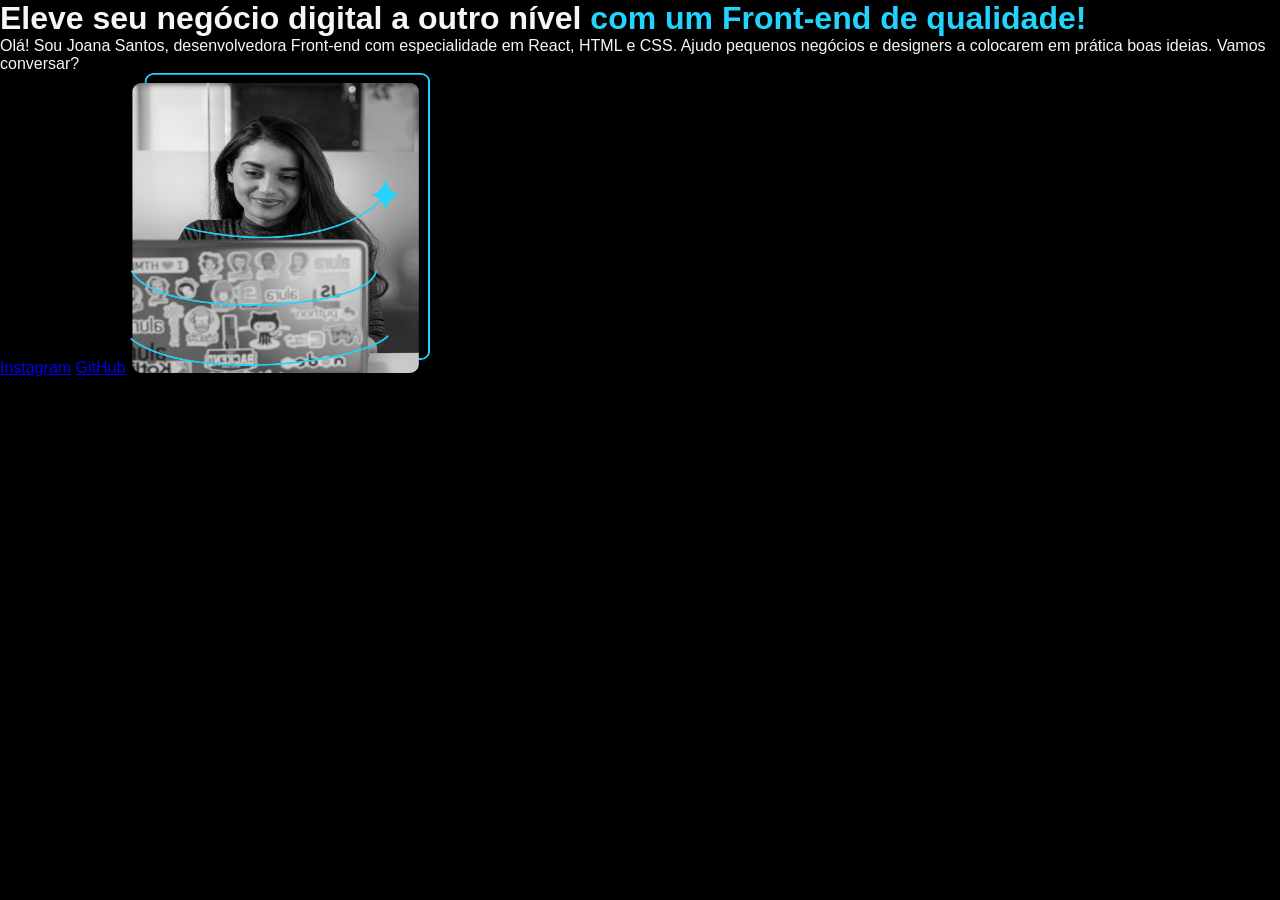
==== index.html @ 0d83ea38 "commit inicial" ====
<!DOCTYPE html>
<html lang="pt-BR">
<head>
    <meta charset="UTF-8">
    <meta http-equiv="X-UA-Compatible" content="IE=edge">
    <meta name="viewport" content="width=device-width, initial-scale=1.0">
    <title>Portfolio</title>
    <link rel="stylesheet" href="./style.css">
</head>
<body>
    <header>

    </header>
    <main>
        <h1>Eleve seu negócio digital a outro nível <strong class="titulo-destaque">com um Front-end de qualidade!            
        </strong></h1>
        <p>Olá! Sou Joana Santos, desenvolvedora Front-end com especialidade em React, HTML e CSS. Ajudo pequenos negócios e designers a colocarem em prática boas ideias. Vamos conversar?
        </p>
        <a href="https://instagram.com/sirtoli">Instagram</a>
        <a href="https://github.com/dss84">GitHub</a>
        <img src="./imagem.png" alt="Imagem de Joana Santos" width="300" height="300">
    </main>
    <footer>

    </footer>
</body>
</html>
---- style.css ----
* {
    margin: 0;
    padding: 0;
    box-sizing: border-box;
}

body {
    height: 100vh;
    background-color: black;
    color: #f6f6f6;
    font-family: Arial, sans-serif;
}

.titulo-destaque {
    color: #22D4FD;
}
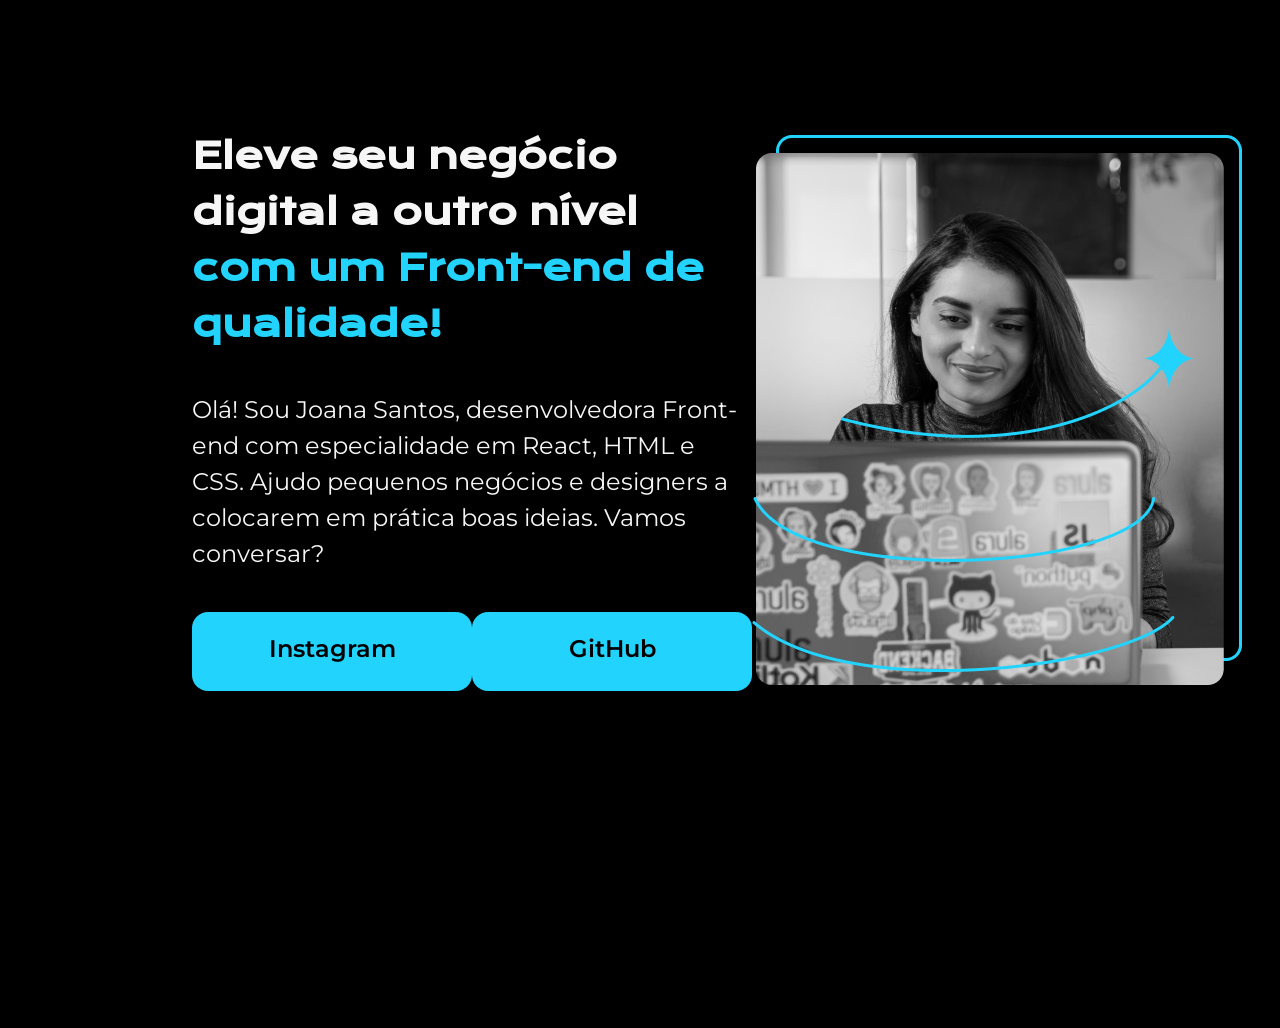
==== commit bc06a8f5: "estilização de títulos, parágrafo e botões" ====
--- a/index.html
+++ b/index.html
@@ -1,5 +1,6 @@
 <!DOCTYPE html>
 <html lang="pt-BR">
+
 <head>
     <meta charset="UTF-8">
     <meta http-equiv="X-UA-Compatible" content="IE=edge">
@@ -7,21 +8,29 @@
     <title>Portfolio</title>
     <link rel="stylesheet" href="./style.css">
 </head>
+
 <body>
     <header>
 
     </header>
-    <main>
-        <h1>Eleve seu negócio digital a outro nível <strong class="titulo-destaque">com um Front-end de qualidade!            
-        </strong></h1>
-        <p>Olá! Sou Joana Santos, desenvolvedora Front-end com especialidade em React, HTML e CSS. Ajudo pequenos negócios e designers a colocarem em prática boas ideias. Vamos conversar?
-        </p>
-        <a href="https://instagram.com/sirtoli">Instagram</a>
-        <a href="https://github.com/dss84">GitHub</a>
-        <img src="./imagem.png" alt="Imagem de Joana Santos" width="300" height="300">
+    <main class="apresentacao">
+        <section class="apresentacao__conteudo">
+            <h1 class="apresentacao__conteudo__titulo">Eleve seu negócio digital a outro nível <strong class="titulo-destaque">com um Front-end de qualidade!
+                </strong></h1>
+            <p class="apresentacao__conteudo__texto">Olá! Sou Joana Santos, desenvolvedora Front-end com especialidade em React, HTML e CSS. Ajudo pequenos
+                negócios e designers a colocarem em prática boas ideias. Vamos conversar?
+            </p>
+            <div class="apresentacao__links">
+                <a class="apresentacao__links__link" href="https://instagram.com/sirtoli">Instagram</a>
+                <a class="apresentacao__links__link" href="https://github.com/dss84">GitHub</a>
+            </div>
+            
+        </section>
+        <img src="./imagem.png" alt="Imagem de Joana Santos">
     </main>
     <footer>
 
     </footer>
 </body>
+
 </html>
--- a/style.css
+++ b/style.css
@@ -1,3 +1,5 @@
+@import url('https://fonts.googleapis.com/css2?family=Krona+One&family=Montserrat:ital,wght@0,100..900;1,100..900&family=Roboto:ital,wght@0,100..900;1,100..900&display=swap');
+
 * {
     margin: 0;
     padding: 0;
@@ -13,4 +15,49 @@
 
 .titulo-destaque {
     color: #22D4FD;
+}
+
+.apresentacao {
+    margin: 10% 15%;
+    display: flex;
+    align-items: center;
+    justify-content: space-between;
+}
+
+.apresentacao__conteudo {
+    width: 615px;
+    display: flex;
+    flex-direction: column;
+    gap: 40px;
+}
+
+.apresentacao__conteudo__titulo {
+    font-size: 36px;
+    font-family: "Krona One", sans-serif;
+    line-height: 56px;
+}
+
+.apresentacao__conteudo__texto {
+    font-size: 24px;
+    font-family: "Montserrat", sans-serif;
+    line-height: 36px;
+}
+
+.apresentacao__links {
+    display: flex;
+    justify-content: space-between;;
+}
+
+.apresentacao__links__link {
+    background-color: #22D4FD;
+    width: 280px;
+    height: 79px;
+    border-radius: 16px;
+    color: black;
+    text-decoration: none;
+    font-size: 24px;
+    font-family: "Montserrat", sans-serif;
+    font-weight: 600;
+    text-align: center;
+    padding: 21.5px;
 }
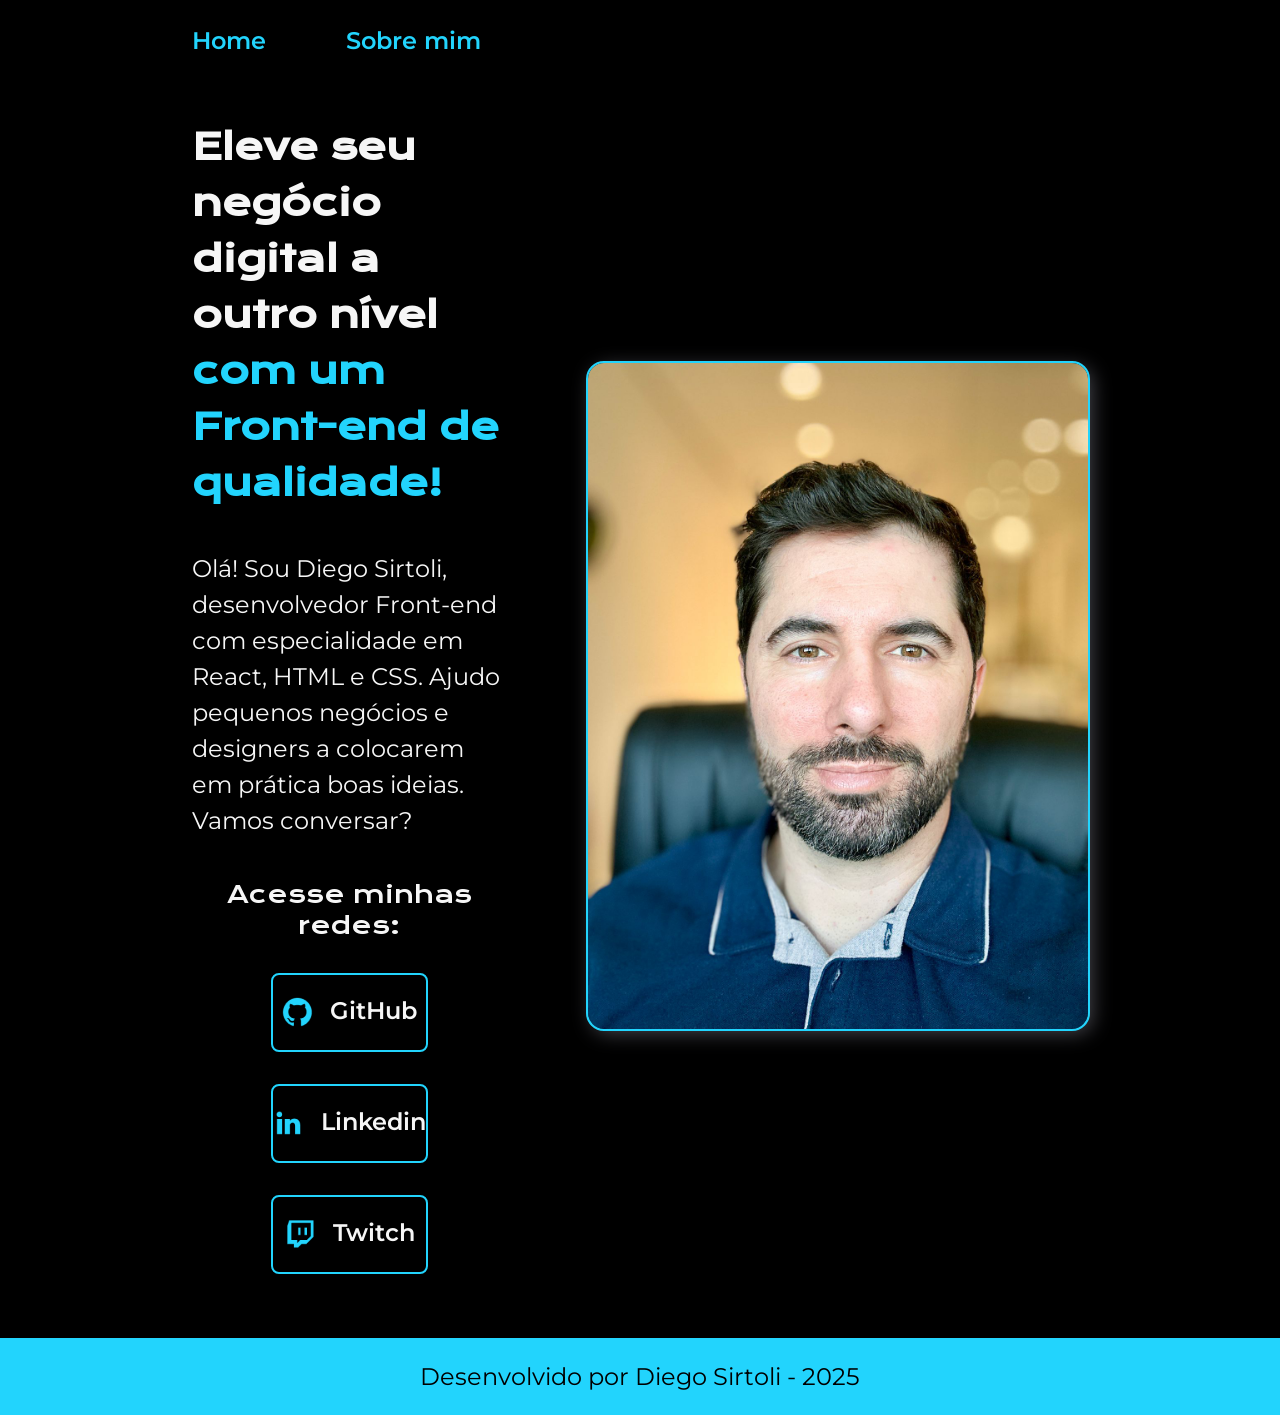
==== commit 9c35731b: "Aplicacao de responsividade ao projeto e adequacao de tamanhos variaveis de acordo com a tela" ====
--- a/index.html
+++ b/index.html
@@ -6,30 +6,45 @@
     <meta http-equiv="X-UA-Compatible" content="IE=edge">
     <meta name="viewport" content="width=device-width, initial-scale=1.0">
     <title>Portfolio</title>
-    <link rel="stylesheet" href="./style.css">
+    <link rel="stylesheet" href="./styles/style.css">
 </head>
 
 <body>
-    <header>
-
+    <header class="header">
+        <nav class="header__nav">
+            <a class="header__nav__link" href="index.html">Home</a>
+            <a class="header__nav__link" href="about.html">Sobre mim</a>
+        </nav>
     </header>
     <main class="apresentacao">
         <section class="apresentacao__conteudo">
-            <h1 class="apresentacao__conteudo__titulo">Eleve seu negócio digital a outro nível <strong class="titulo-destaque">com um Front-end de qualidade!
+            <h1 class="apresentacao__conteudo__titulo">Eleve seu negócio digital a outro nível <strong
+                    class="titulo-destaque">com um Front-end de qualidade!
                 </strong></h1>
-            <p class="apresentacao__conteudo__texto">Olá! Sou Joana Santos, desenvolvedora Front-end com especialidade em React, HTML e CSS. Ajudo pequenos
+            <p class="apresentacao__conteudo__texto">Olá! Sou Diego Sirtoli, desenvolvedor Front-end com especialidade
+                em React, HTML e CSS. Ajudo pequenos
                 negócios e designers a colocarem em prática boas ideias. Vamos conversar?
             </p>
             <div class="apresentacao__links">
-                <a class="apresentacao__links__link" href="https://instagram.com/sirtoli">Instagram</a>
-                <a class="apresentacao__links__link" href="https://github.com/dss84">GitHub</a>
+                <h2 class="apresentacao__links__sutbtitulo">Acesse minhas redes:</h2>
+                <a class="apresentacao__links__navegacao" href="https://github.com/dss84">
+                    <img src="./assets/images/github.png" alt="Logo GitHub">
+                    GitHub
+                </a>
+                <a class="apresentacao__links__navegacao" href="https://linkedin.com/in/sirtoli">
+                    <img src="./assets/images/linkedin.png" alt="Logo Linkedin">
+                    Linkedin
+                </a>
+                <a class="apresentacao__links__navegacao" href="https://twitch.com">
+                    <img src="./assets/images/twitch.png" alt="Logo Twitch">
+                    Twitch
+                </a>
             </div>
-            
         </section>
-        <img src="./imagem.png" alt="Imagem de Joana Santos">
+        <img class="apresentacao__imagem" src="./assets/images/diegos.jpg" alt="Imagem de Diego">
     </main>
     <footer>
-
+        <p class="footer">Desenvolvido por Diego Sirtoli - 2025</p>
     </footer>
 </body>
 
--- a/styles/style.css
+++ b/styles/style.css
@@ -0,0 +1,172 @@
+@import url('https://fonts.googleapis.com/css2?family=Krona+One&family=Montserrat:ital,wght@0,100..900;1,100..900&family=Roboto:ital,wght@0,100..900;1,100..900&display=swap');
+
+:root {
+    --primary-color: #000000;
+    --secondary-color: #F6F6F6;
+    --tertiary-color: #22D4FD;
+    --hover-color: #272727;
+
+    --fonte-primaria: 'Krona One', sans-serif;
+    --fonte-secundaria: 'Montserrat', sans-serif;
+}
+
+* {
+    margin: 0;
+    padding: 0;
+    box-sizing: border-box;
+}
+
+body {
+    background-color: var(--primary-color);
+    color: var(--secondary-color);
+}
+
+.header {
+    padding: 2% 0% 0% 15%;
+}
+
+.header__nav {
+    display: flex;
+    gap: 80px;
+}
+
+.header__nav__link {
+    color: var(--secondary-color);
+    text-decoration: none;
+    font-size: 1.5rem;
+    font-family: var(--fonte-secundaria);
+    font-weight: 600;
+    color: var(--tertiary-color);
+}
+
+.apresentacao {
+    padding: 5% 15%;
+    display: flex;
+    align-items: center;
+    justify-content: space-between;
+    gap: 82px;
+}
+
+.apresentacao__conteudo {
+    width: 50%;
+    display: flex;
+    flex-direction: column;
+    gap: 40px;
+}
+
+.titulo-destaque {
+    color: var(--tertiary-color);
+}
+
+.apresentacao__conteudo__titulo {
+    font-size: 2.25rem;
+    font-family: var(--fonte-primaria);
+    line-height: 56px;
+}
+
+.apresentacao__conteudo__texto {
+    font-size: 1.5rem;
+    font-family: var(--fonte-secundaria);
+    line-height: 36px;
+}
+
+.apresentacao__links {
+    display: flex;
+    flex-direction: column;
+    justify-content: space-between;
+    align-items: center;
+    gap: 32px;
+    text-align: center;
+}
+
+.apresentacao__links__sutbtitulo {
+    font-family: var(--fonte-primaria);
+    font-weight: 400;
+    font-size: 1.5rem;
+}
+
+.apresentacao__links__navegacao {
+    width: 50%;
+    height: 79px;
+    border-radius: 8px;
+    border: 2px solid var(--tertiary-color);
+    color: var(--secondary-color);
+    text-decoration: none;
+    font-size: 1.5rem;
+    font-family: var(--fonte-secundaria);
+    font-weight: 600;
+    text-align: center;
+    padding: 21.5px 0;
+    display: flex;
+    justify-content: center;
+    gap: 16px;
+    transition: background-color 0.3s ease;
+}
+
+.apresentacao__links__link:hover {
+    background-color: var(--hover-color);
+}
+
+.apresentacao__imagem {
+    width: 500px;
+    border-radius: 1rem;
+    box-shadow: 4px 4px 20px rgb(70, 70, 77);
+    outline: 2px solid var(--tertiary-color);
+    outline-offset: 20px -20px
+}
+
+.footer {
+    color: var(--primary-color);
+    background-color: var(--tertiary-color); 
+    text-align: center;
+    padding: 24px;
+    font-family: var(--fonte-secundaria);
+    font-size: 1.5rem;
+    font-weight: 400;
+}
+
+@media (max-width: 1200px) {
+    .header {
+        padding: 10%;
+        flex-direction: column;
+        align-items: center;
+    }
+
+    .header__nav {
+        justify-content: center;
+        padding-top: 33px;
+    }
+
+    .apresentacao {
+        padding: 5%;
+        flex-direction: column-reverse;
+        align-items: center;
+    }
+
+    .apresentacao__conteudo {
+        width: auto;
+        gap: 40px;
+
+    }
+
+    .apresentacao__imagem {
+        width: 90%;
+        max-width: 100%;
+    }
+
+    .apresentacao__links__navegacao {
+        width: 80%;
+    }
+
+    .apresentacao__links__sutbtitulo {
+        margin-top: 40px;
+    }
+
+    .apresentacao__conteudo__titulo {
+        font-size: 2rem;
+    }
+
+    .footer {
+        margin-top: 35px;
+    }
+}
